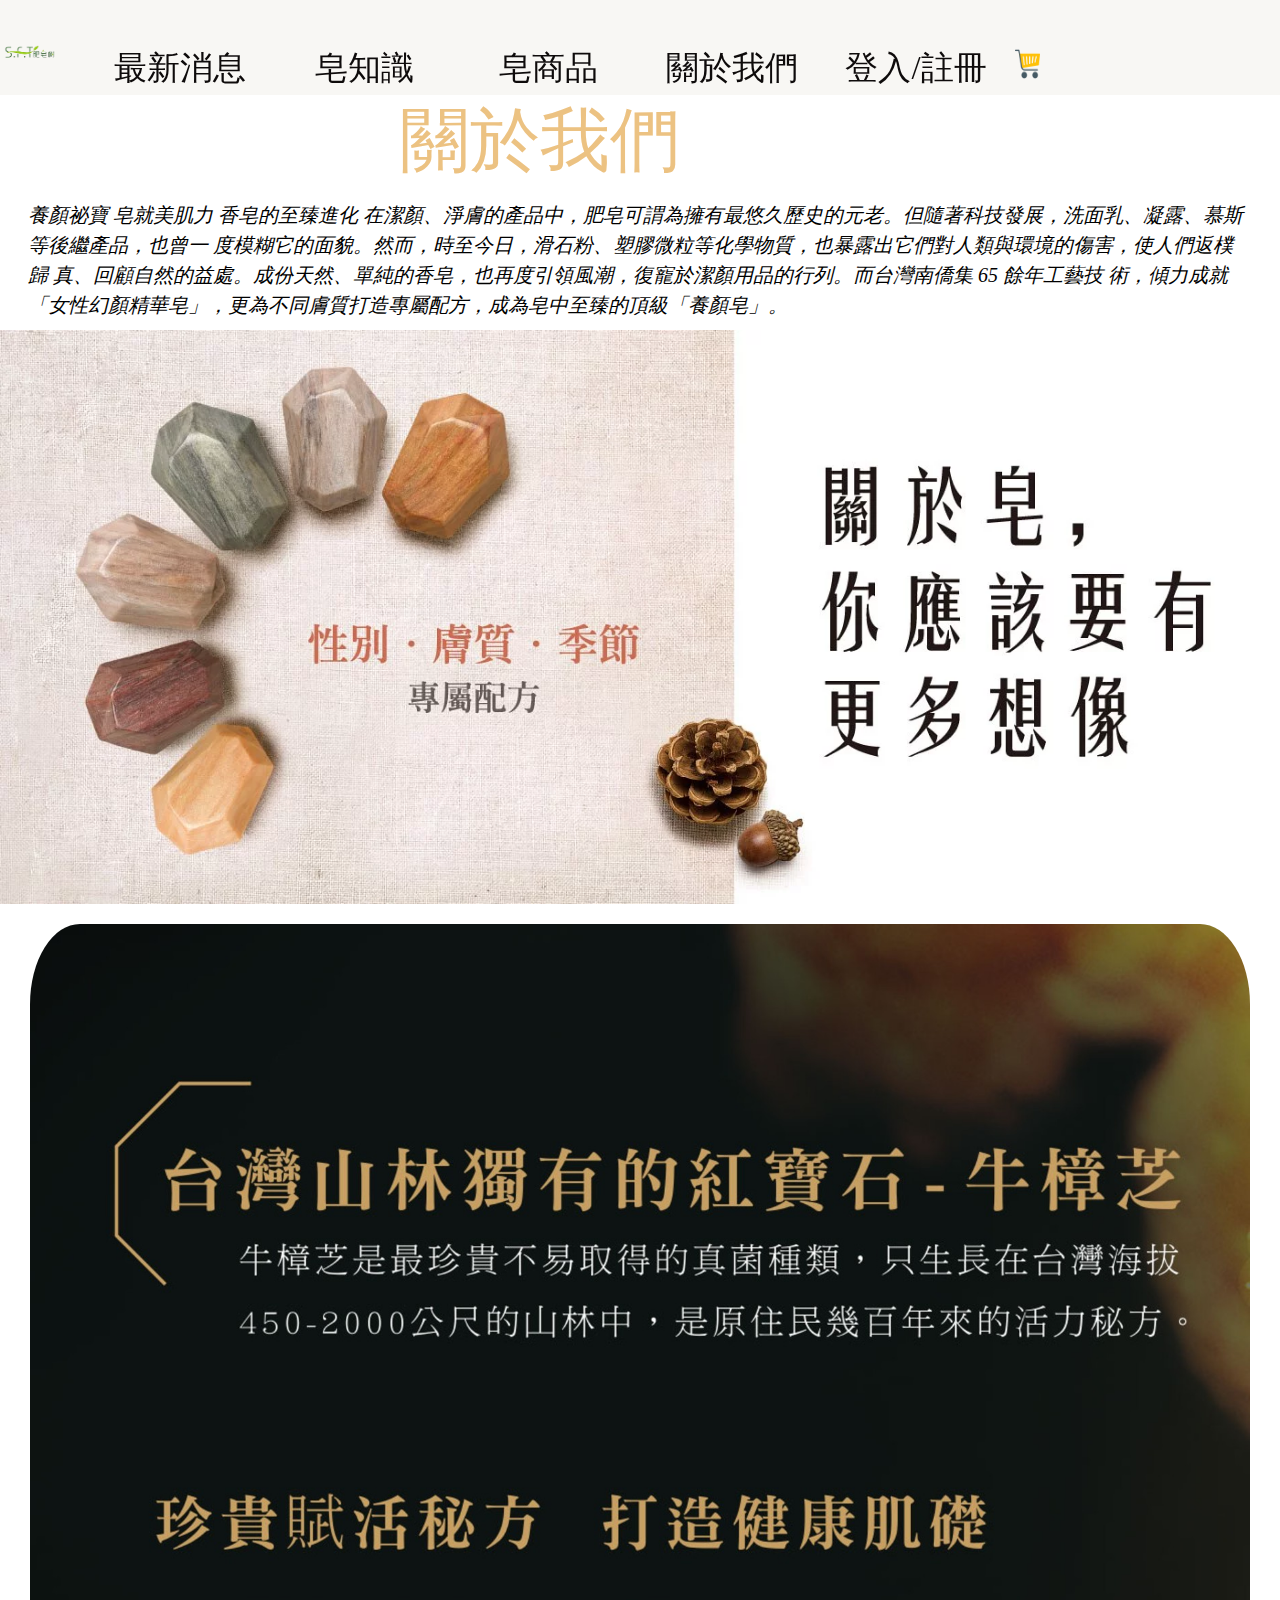
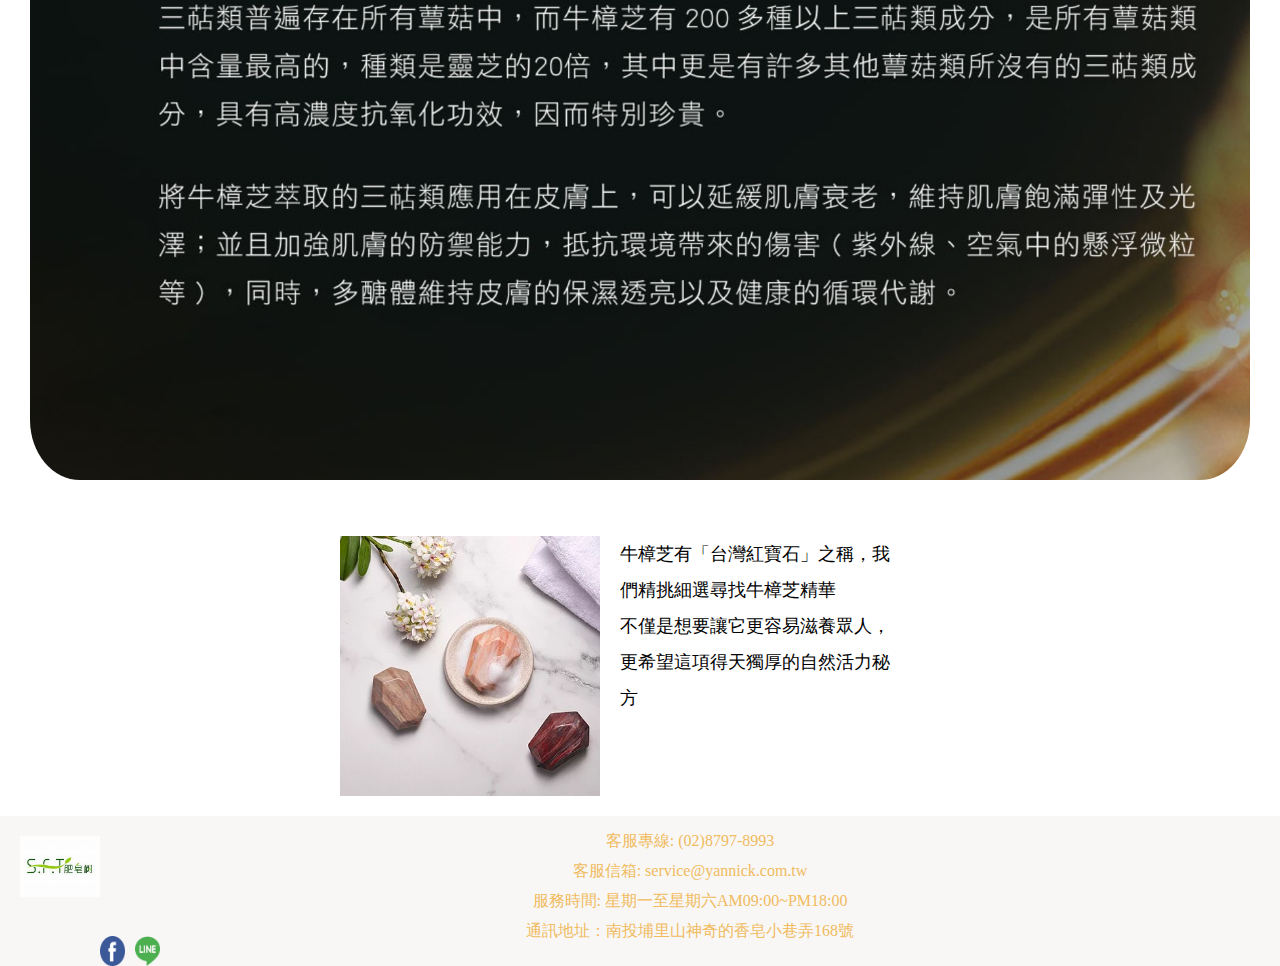
==== about.html @ 0e2ab1b0 "soap" ====
<!DOCTYPE html>
<html lang="en">
<head>
    <meta charset="UTF-8">
    <meta http-equiv="X-UA-Compatible" content="IE=edge">
    <meta name="viewport" content="width=, initial-scale=1.0">
    <title>關於我們</title>
    <link rel="stylesheet" href="./css2.css">
    <link rel="stylesheet" href="./css1.css">
    <link rel="stylesheet" href="./css3.css">
</head>
<body>
    <header>
        <div class="logo">
            <a href="./news.html">
                <img src="./img/op.png" class="img-fluid" alt="">
            </a> </div>
       
        
            <nav>
                <ul class="first">
                    <li>
                        <a href="./news.html" target="_blank">最新消息</a>
                       
                     </li>                 
                    <li>
                        <a href="./soap.html"target="_blank">皂知識
                    </li>
                    <li>
                        <a href="#">皂商品</a>
                    </li>
                    <li>
                        <a href="./about.html">關於我們</a>
                    </li>
                    <li>
                        <a href="./code.html">登入/註冊</a>
                    </li>
                    <li>
                        <a href="">
                            <img class="Ca" src="./img/chart.png" alt="">
                        </a>
                    </li>
                    
                </ul>
              
          
           
                
          
           
                  
                </nav>
            
           

          </div>
    </header>
    <div class="about3">
        <h1 class="about">關於我們</h1>

   
       <div class="ab1">
        <p class="Aa1">
            養顏祕寶 皂就美肌力 香皂的至臻進化
    
     在潔顏、淨膚的產品中，肥皂可謂為擁有最悠久歷史的元老。但隨著科技發展，洗面乳、凝露、慕斯等後繼產品，也曾一 度模糊它的面貌。然而，時至今日，滑石粉、塑膠微粒等化學物質，也暴露出它們對人類與環境的傷害，使人們返樸歸 真、回顧自然的益處。成份天然、單純的香皂，也再度引領風潮，復寵於潔顏用品的行列。而台灣南僑集 65 餘年工藝技 術，傾力成就「女性幻顏精華皂」，更為不同膚質打造專屬配方，成為皂中至臻的頂級「養顏皂」。
    
           </p>
        <img class="ab" src="./img/I關於.jpg" alt="">
       </div>
       <div class="ab3">
        <img class="aa3" src="./img/tree.jpg" alt="">
       </div>
       <br>
      <div class="d11">
       <div class="new1">
        
       
        <img src="./img/500.jpg" alt="">
     </div>
        <div class="word1">
        <p>牛樟芝有「台灣紅寶石」之稱，我們精挑細選尋找牛樟芝精華
            <br>
            不僅是想要讓它更容易滋養眾人，更希望這項得天獨厚的自然活力秘方</p>
        </div>
    
        
    </div>

</div>



 <footer>

    
    <a href="#">
        <img  class="footer3" src="./img/OIP.jpg" alt="">
       
    </a>
    <ul class="ful">
                        
        <li class="li1">
            
            <p class="ft_txt">客服專線: (02)8797-8993</p>
            <p class="ft_txt">客服信箱:  service@yannick.com.tw</p>
             <p class="ft_txt">服務時間: 星期一至星期六AM09:00~PM18:00</p>
            <p class="ft_txt">通訊地址：南投埔里山神奇的香皂小巷弄168號</p>
           
           
            

        </li>
       
        <div class="icon">
            <a href="#">
                <img class="fb" src="./img/145802.png" alt="">
            </a> 
            <a href=""> 
            <img class="fb2" src="./img/2111498.png" alt="">

            </a>
        </div>
    </ul> 
       
   
    
</footer>




</body>
</html>
---- css2.css ----
.new2{
    color: rgb(236, 194, 130);
  width: 100%;
padding-top: 50px;
  margin: 0 auto;  
 

font-family: Arial, Helvetica, sans-serif;
font-style: unset;
font-weight: 700;
font-size: 70px;
line-height: 120px;
padding-left: 26rem;


}

.a{
    max-width: 1200px;
margin: 30px auto ;
width: 100%;
}
.fi2{
    width: 1200px;
    height: 500px;
    margin: 0 auto;
    outline: 5px solid white;

    display: flex;
}

li{
    background-size: cover;
    background-position: center center;
    transition: .5s;
}

.item1{
   
    background-image: url(./img/new2.jpg);
    flex-grow: 3;
  
}

.item2{
  
    background-image: url(./img/newyear1.jpg);
    flex-grow: 3;
   
}



li:hover{
    flex-grow: 16;
}
.new5{
    text-align: center;
    padding-top: 1rem;
    padding-bottom: 1rem;
    padding-left: 1rem;
    color: rgb(40, 39, 39);
    font-weight: 700;
    font-size:60px;
}

.nember1{
    text-align: center;
    padding-top: 1rem;
    padding-bottom: 1rem;
    padding-left: 1rem;
    color: rgb(248, 202, 141);
    font-weight: 600;
    font-size:40px;
}
.girl{
    margin: 0 auto;
height: 600px;
    width: 700px;
   
    padding-bottom: 20px;
    border-radius: 5rem;
}
.hello3{
    padding-top: 10px;
    width: 90%;
    margin: 0 auto;
    padding-bottom: 20px;
}
---- css1.css ----
@import url(./reset.css);
a{
    text-decoration: none;
}
*{
    margin: 0;
    padding: 0;
    box-sizing: border-box;
    
  
}
header{
    background: rgba(247, 246, 242, 0.858);
   display: flex;
    align-items: end;
    position: fixed;
    top: 0%;
    left:0%;
    width: 100%;
  
}
.logo {
   
    width: 60px;
  padding-top: 10px;
   padding-bottom: 20px;
}
.first{
   
    margin: 0 auto;
    padding-bottom: 10px;
    padding-left: 30px;
    float: left;
}

.first > li > a{
 
    font-family: 'Inter';
    font-style: normal;
    
    text-decoration: none;
    color: rgb(14, 11, 11);
    font-size: 33px;

}
.first li a:hover{
    color: rgb(51, 213, 222);
}

.first > li {
    display: inline-block;
    text-align: center;
    position: relative;
      width: 180px;

}





img{
    display: block;
    width: 100%;
    margin: 0;
    padding: 0;
}
.img2{
    position: relative;
    width: 1122px;
padding-top: 0;
  
    background: url(./img/3.png);
}

.header1{
    
    width: 1010px;
    height: 80px;
    padding-top: 20px;
      margin: 30px auto;  
    color: rgb(252, 216, 124);
    
    font-family: Impact, 'Arial Narrow Bold', sans-serif;
    font-style: unset;
    font-weight: 600;
    font-size: 46px;
    line-height: 150px;
    padding-left: 30rem;

}

.img-fluid{
    width: 100%;
    padding-top: 20px;
}
.container{

max-width: 1200px;
margin: 30px auto ;
width: 100%;
}
.coffe{
    text-align: center;
    padding-top: 1rem;
    padding-bottom: 1rem;
    padding-left: 1rem;
    color: rgb(248, 202, 141);
    font-weight: 700;
    font-size:40px;

}
 .coffe1{
    padding-bottom: 50px;
    padding-left: 50px;
 margin: 0 auto;
 width: 100%;
 padding-bottom: 10px;
 padding-top: 10px;
 font-family: 'Inter';
font-style: normal;
font-weight: 200;
font-size: 20px;
line-height: 35px;
color: #000000;
 
 }   
 .img-fluid1{
    width: 100%;
    padding-left: 30px;
    padding-right: 30px;
    padding-bottom: 20px;
    border-radius: 5rem;
 }
 .img-fluid2{
    width: 100%;
    padding-left: 30px;
    padding-right: 30px;
    padding-bottom: 20px;
    border-radius: 5rem;
 }
footer{
  
    background: rgba(247, 246, 244, 0.858);
    text-align: center;
    width: 100%;
    top: 0%;
    left:0%;
 }


.footer3{
    width: 100px;
    padding-top: 20px;
    padding-left: 20px;
float: left;
}
.ful{
    margin: 0;
    padding: 0;
    overflow: hidden;
}

.li1{
    display: flex;
    flex-direction: column;
    justify-content: center;
}
.ft_txt{
   
    color: rgb(241, 187, 94);
    padding-top: 20px;
   line-height: 10px;
  
}

.fb{
    width: 30px;
    height: 30px;
    float: left;
  padding-right: 5px;
 
}
.fb2{
    width: 30px;
    height: 30px;
    float: left;
    padding-left: 5px;
    
}
.Ca{
    width: 30px;
    height: 30px;
    float: left;
    padding-left: 5px;

}
.about3{
    overflow: hidden;
}
---- css3.css ----
.about{
    color: rgb(236, 194, 130);
    width: 100%;
  padding-top: 80px;
    margin: 0 auto; 
     font-family: Arial, Helvetica, sans-serif;
  font-style: unset;
  font-weight: 500;
  font-size: 70px;
  line-height: 120px;
  padding-left: 25rem;
   
}
.ab{
    width: 100%;
   padding-bottom: 20px;
}
  .aa3{
    width: 100%;
    padding-left: 30px;
    padding-right: 30px;
    padding-bottom: 20px;
    border-radius: 5rem;

  }
.Aa1{
    margin: 0 auto;
    width: 100%;
    padding-bottom: 10px;
  padding-left: 28px;
  padding-right: 30px;
    font-family:'Inter';
font-style: italic;
font-weight: 250;
font-size: 20px;
line-height: 30px;
color: #000000;

}
.Aq{
    width: 100%;
    padding-left: 30px;
    padding-right: 30px;
    padding-bottom: 10px;
    border-radius: 5rem; 
}
.new6{
  color: rgb(236, 194, 130);
  width: 100%;
padding-top: 50px;
  margin: 0 auto; 
  font-family: Arial, Helvetica, sans-serif;
font-style: unset;
font-weight: 600;
font-size: 60px;
line-height: 170px;
padding-left: 26rem;
}
.item5{
   
  background-image: url(./img/A3.jpg);
  flex-grow: 3;

}

.item6{

  background-image: url(./img/Ad.jpg);
  flex-grow: 3;
 
 
}



li:hover{
  flex-grow: 16;
}
.new10{
  color: rgb(236, 194, 130);
  width: 100%;
padding-top: 30px;
  margin: 0 auto; 
  font-family: Arial, Helvetica, sans-serif;
font-style: unset;
font-weight: 300;
font-size: 40px;
line-height: 100px;
padding-left: 28rem;
}
.block{
  padding-top: 200px;
    margin: auto;
  
}
.login{
  padding: 20px ;
  border: 2px solid lightgray;
    background-color: #FFF4D8;
    width: 450px;
    height: 450px;
    margin:  auto;
    border-radius: 25px;
   
}
.account{
  padding-top: 20px;
    display: block;
  padding-bottom: 20px;
    height: 50px;
    margin:  0 auto;
    justify-content: center;
}


.q1{
  font-size: 35px;
  font-weight: 200;
  padding-left: 170px;
  
}
.AS{
 
  margin: 0 auto;
  width: 350px;
   
}
.AS input{
  width: 350px;
    height: 50px;
    border: 0px;
    border-radius: 20px;
    margin: 15px 25px 0 15px;
    font-size: 16px;
    padding-left: 15px;
}
.bot a{
  float: right;
    text-decoration: none;
    margin-top: 10px;
    margin-right: 15px;
    font-size: 20px;
}
a{
  color: #000;
}
.block button{
  width: 100px;
    height: 50px;
    color: rgb(15, 14, 9);
    margin: 30px 150px;
    border: 0;
    border-radius: 10px;
    font-size: 20px;
}
.blue{
  background-color: rgb(232, 200, 56);
}

.fbb{
  width: 400px;
    height: 50px;
    background-color: #0073B4;
    border-radius: 10px;
    margin: 22px 0;
   text-align: center;
}
.fbb p{
  font-family: Arial, Helvetica, sans-serif;
    color: white;
    text-align: center;
    text-decoration: none;
    display: block;
    float: left;
 text-align: center;
 line-height: 50px;
 
 width: 400px;
 height: 50px;
  
}
.new1   {
  width: 300px;
  float:left; /* 圖片在左邊 */
  padding: 20px;
}
.word1 p{
  font-size: 18px;
    line-height: 2;
   
    
}
.word1{
  float: left;  /* 文字在右邊 */
  width: 300px;
     padding: 20px 20px 0px 0px;
      
}
.d11{
margin: 0 auto;
width: 50%;

}
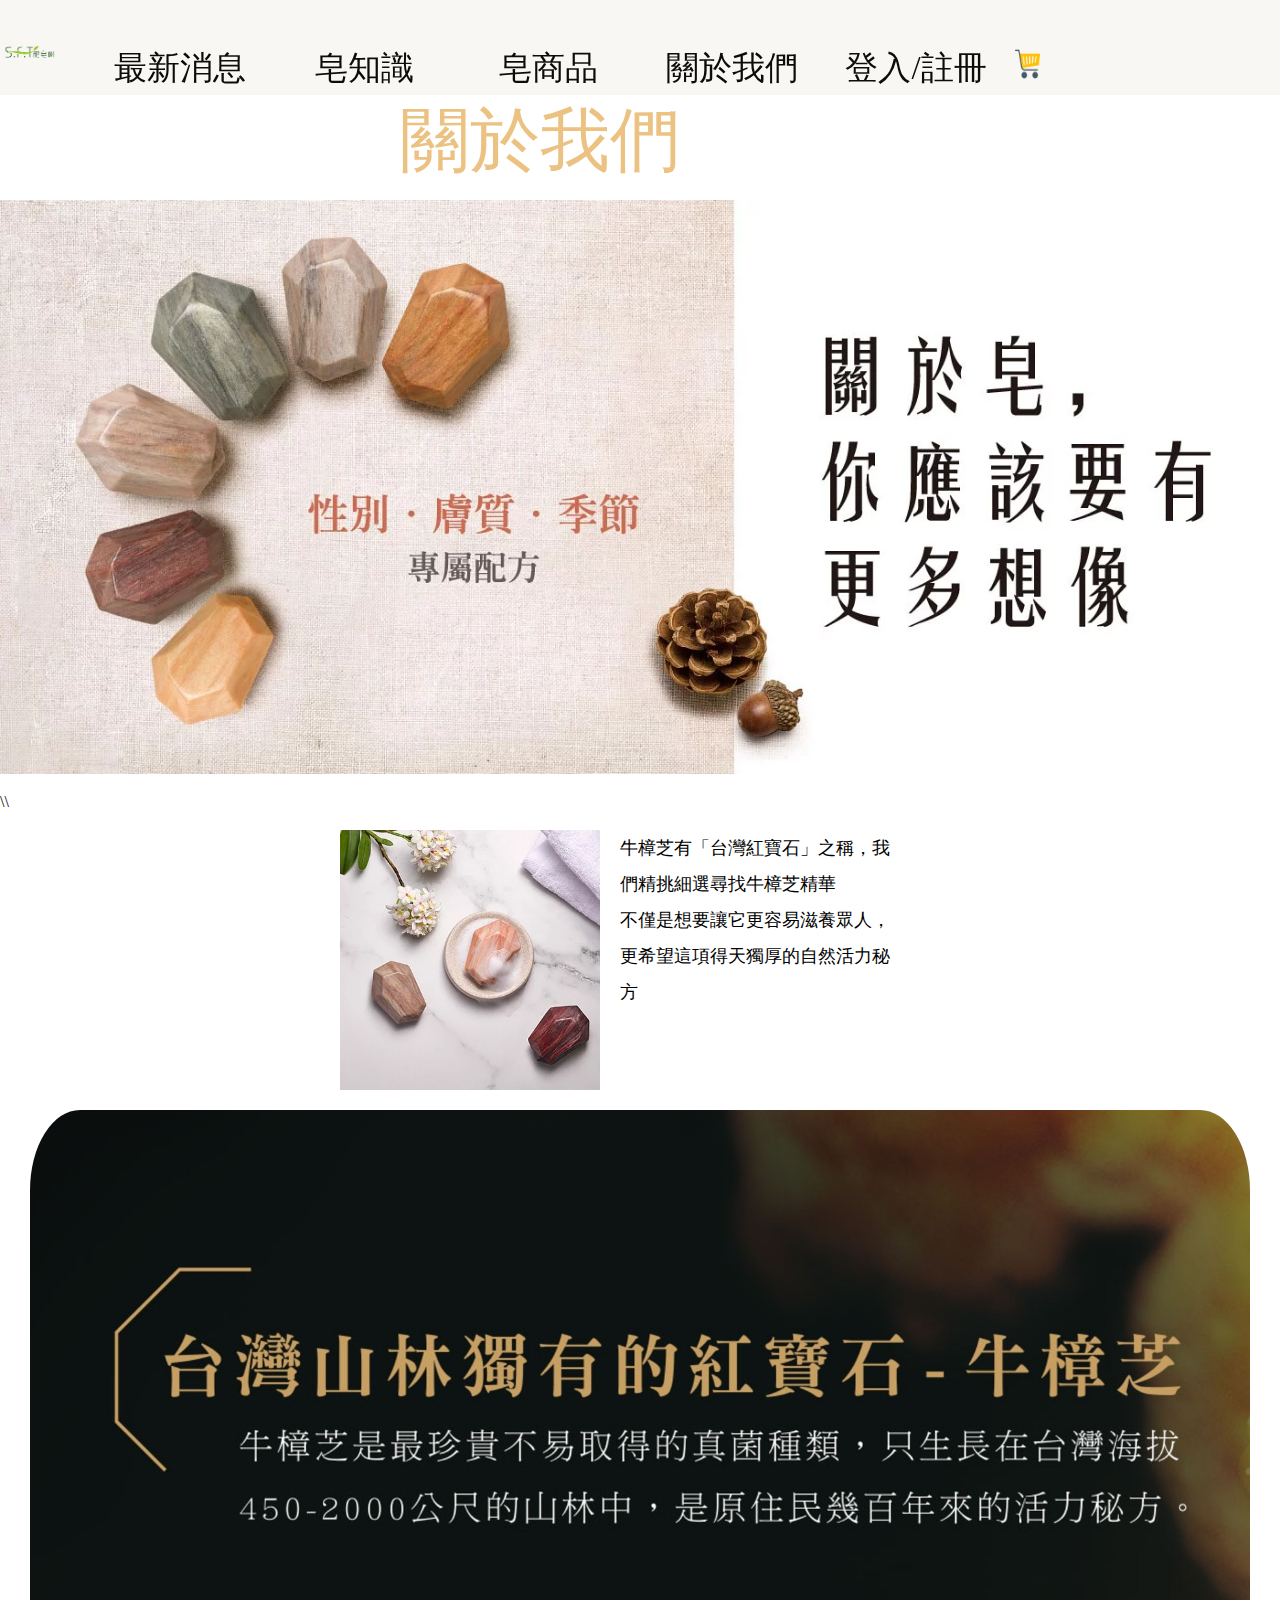
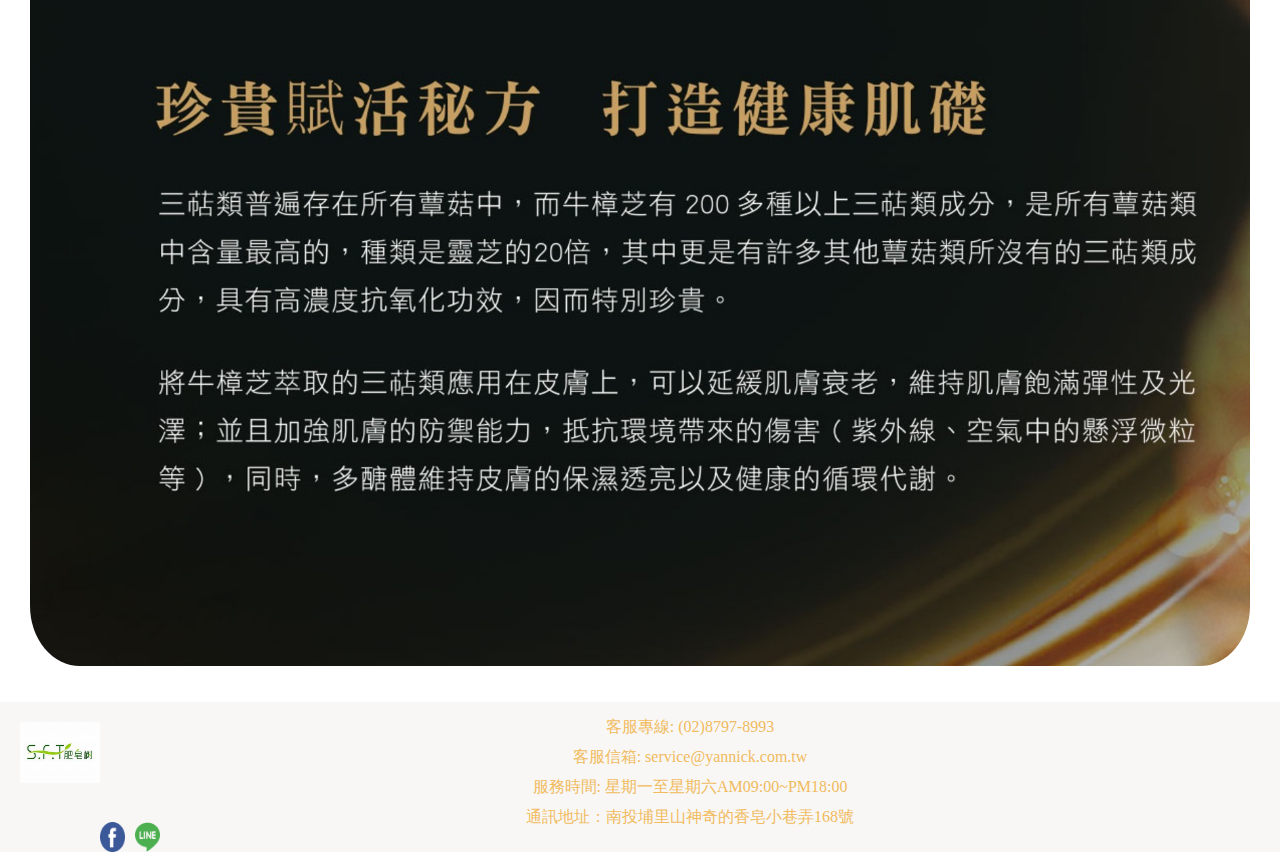
==== commit 494c0060: "index" ====
--- a/about.html
+++ b/about.html
@@ -12,7 +12,7 @@
 <body>
     <header>
         <div class="logo">
-            <a href="./news.html">
+            <a href="./index.html">
                 <img src="./img/op.png" class="img-fluid" alt="">
             </a> </div>
        
@@ -20,7 +20,7 @@
             <nav>
                 <ul class="first">
                     <li>
-                        <a href="./news.html" target="_blank">最新消息</a>
+                        <a href="./index.html" target="_blank">最新消息</a>
                        
                      </li>                 
                     <li>
@@ -59,36 +59,36 @@
         <h1 class="about">關於我們</h1>
 
    
-       <div class="ab1">
-        <p class="Aa1">
-            養顏祕寶 皂就美肌力 香皂的至臻進化
+     
     
-     在潔顏、淨膚的產品中，肥皂可謂為擁有最悠久歷史的元老。但隨著科技發展，洗面乳、凝露、慕斯等後繼產品，也曾一 度模糊它的面貌。然而，時至今日，滑石粉、塑膠微粒等化學物質，也暴露出它們對人類與環境的傷害，使人們返樸歸 真、回顧自然的益處。成份天然、單純的香皂，也再度引領風潮，復寵於潔顏用品的行列。而台灣南僑集 65 餘年工藝技 術，傾力成就「女性幻顏精華皂」，更為不同膚質打造專屬配方，成為皂中至臻的頂級「養顏皂」。
-    
-           </p>
+        
         <img class="ab" src="./img/I關於.jpg" alt="">
        </div>
+      
+      \\
+        <div class="d11">
+            <div class="new1">
+             
+            
+             <img src="./img/500.jpg" alt="">
+          </div>
+             <div class="word1">
+             <p>牛樟芝有「台灣紅寶石」之稱，我們精挑細選尋找牛樟芝精華
+                 <br>
+                 不僅是想要讓它更容易滋養眾人，更希望這項得天獨厚的自然活力秘方</p>
+             </div>
+         
+             
+         </div>
+     
+     </div>
+     
+ 
        <div class="ab3">
         <img class="aa3" src="./img/tree.jpg" alt="">
        </div>
        <br>
-      <div class="d11">
-       <div class="new1">
-        
-       
-        <img src="./img/500.jpg" alt="">
-     </div>
-        <div class="word1">
-        <p>牛樟芝有「台灣紅寶石」之稱，我們精挑細選尋找牛樟芝精華
-            <br>
-            不僅是想要讓它更容易滋養眾人，更希望這項得天獨厚的自然活力秘方</p>
-        </div>
-    
-        
-    </div>
-
-</div>
-
+     
 
 
  <footer>
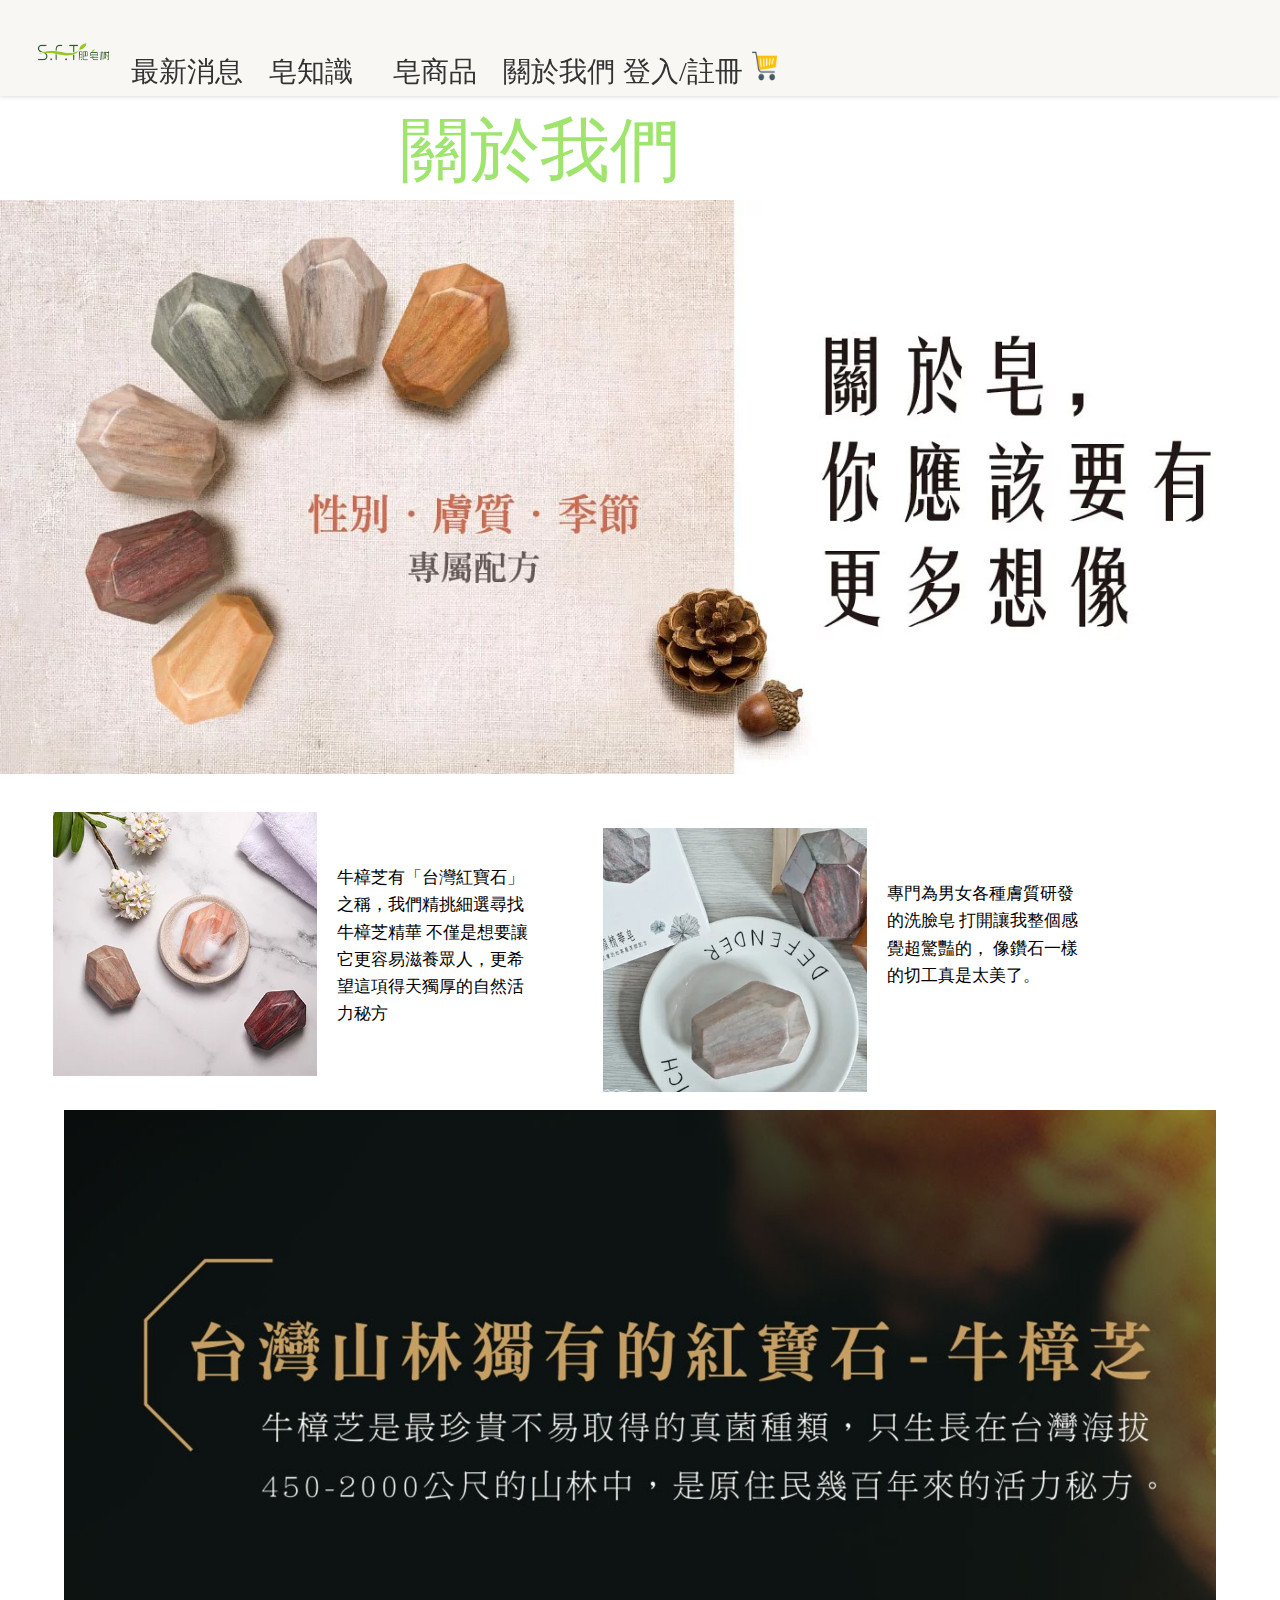
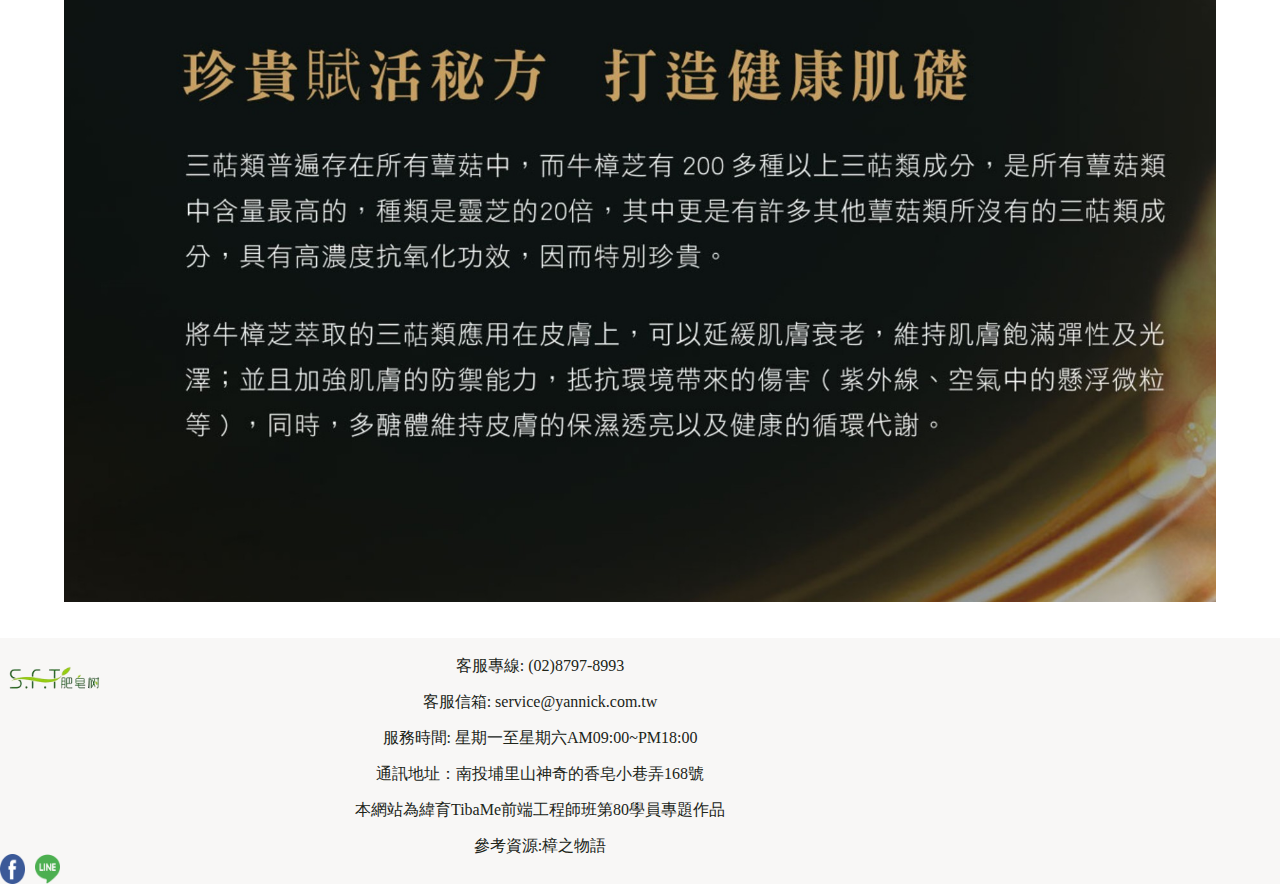
==== commit 8e879991: "commit"y"" ====
--- a/about.html
+++ b/about.html
@@ -4,10 +4,15 @@
     <meta charset="UTF-8">
     <meta http-equiv="X-UA-Compatible" content="IE=edge">
     <meta name="viewport" content="width=, initial-scale=1.0">
-    <title>關於我們</title>
+    <title>肥皂樹</title>
+    <link rel="stylesheet" href="https://cdn.jsdelivr.net/npm/bootstrap-icons@1.9.1/font/bootstrap-icons.css">
     <link rel="stylesheet" href="./css2.css">
     <link rel="stylesheet" href="./css1.css">
     <link rel="stylesheet" href="./css3.css">
+    <link rel="stylesheet" href="./RWD1.css">
+    
+
+  <!-- <link rel="stylesheet" href="./jquary.js"> -->
 </head>
 <body>
     <header>
@@ -17,39 +22,45 @@
             </a> </div>
        
         
-            <nav>
+            <section class="nav navshow">
                 <ul class="first">
-                    <li>
-                        <a href="./index.html" target="_blank">最新消息</a>
-                       
+                    <li class="navitem">
+                        <a href="./index.html">最新消息</a>
                      </li>                 
-                    <li>
-                        <a href="./soap.html"target="_blank">皂知識
+                    <li class="navitem">
+                        <a href="./soap.html">皂知識
                     </li>
-                    <li>
-                        <a href="#">皂商品</a>
+                    <li class="navitem">
+                        <a href="./soap shopping.html">皂商品</a>
                     </li>
-                    <li>
+                    <li  class="navitem">
                         <a href="./about.html">關於我們</a>
                     </li>
-                    <li>
+                    <li class="navitem">
                         <a href="./code.html">登入/註冊</a>
                     </li>
-                    <li>
+                    <li class="navitem">
                         <a href="">
                             <img class="Ca" src="./img/chart.png" alt="">
                         </a>
                     </li>
-                    
                 </ul>
-              
+            </section>
+            
+                <div class="hanger">
+                  <a  href=""><svg xmlns="http://www.w3.org/2000/svg" width="26" height="26" fill="currentColor" class="bi bi-text-center" viewBox="0 0 16 16" >
+                        <path fill-rule="evenodd" d="M4 12.5a.5.5 0 0 1 .5-.5h7a.5.5 0 0 1 0 1h-7a.5.5 0 0 1-.5-.5zm-2-3a.5.5 0 0 1 .5-.5h11a.5.5 0 0 1 0 1h-11a.5.5 0 0 1-.5-.5zm2-3a.5.5 0 0 1 .5-.5h7a.5.5 0 0 1 0 1h-7a.5.5 0 0 1-.5-.5zm-2-3a.5.5 0 0 1 .5-.5h11a.5.5 0 0 1 0 1h-11a.5.5 0 0 1-.5-.5z"/>
+                      </svg>
+                        </a>
+                       </div>
+                       
           
            
                 
           
            
                   
-                </nav>
+               
             
            
 
@@ -65,39 +76,50 @@
         <img class="ab" src="./img/I關於.jpg" alt="">
        </div>
       
-      \\
+      
         <div class="d11">
             <div class="new1">
              
             
-             <img src="./img/500.jpg" alt="">
+             <img class="img22" src="./img/500.jpg" alt="">
           </div>
              <div class="word1">
              <p>牛樟芝有「台灣紅寶石」之稱，我們精挑細選尋找牛樟芝精華
-                 <br>
+                 
                  不僅是想要讓它更容易滋養眾人，更希望這項得天獨厚的自然活力秘方</p>
              </div>
          
              
          </div>
-     
+     <br>
+
      </div>
-     
+     <div class="a12">
+        <img  class="img22" src="./img/8.jpg" alt="">
+       </div>
+      <div class="word1">
+       <p> 專門為男女各種膚質研發的洗臉皂 打開讓我整個感覺超驚豔的，
+  像鑽石一樣的切工真是太美了。</p>
+
+             </div>
  
-       <div class="ab3">
+
+ 
+     <div class="ab3">
         <img class="aa3" src="./img/tree.jpg" alt="">
        </div>
+       
        <br>
-     
-
+      
 
  <footer>
 
     
     <a href="#">
-        <img  class="footer3" src="./img/OIP.jpg" alt="">
+        <img  class="footer3" src="./img/op.png" alt="">
        
     </a>
+    <iframe class="sec" src="https://www.google.com/maps/embed?pb=!1m14!1m8!1m3!1d14458.847765573804!2d121.5606384!3d25.043848!3m2!1i1024!2i768!4f13.1!3m3!1m2!1s0x0%3A0xc82b0f87ff7df9dc!2z5p2-5bGx5paH5Ym15ZyS5Y2A!5e0!3m2!1szh-TW!2stw!4v1666614378036!5m2!1szh-TW!2stw" width="280" height="200" style="border: 0" allowfullscreen="" loading="lazy" referrerpolicy="no-referrer-when-downgrade"></iframe>
     <ul class="ful">
                         
         <li class="li1">
@@ -106,12 +128,18 @@
             <p class="ft_txt">客服信箱:  service@yannick.com.tw</p>
              <p class="ft_txt">服務時間: 星期一至星期六AM09:00~PM18:00</p>
             <p class="ft_txt">通訊地址：南投埔里山神奇的香皂小巷弄168號</p>
-           
+          
+                   <p class="ft_txt" > 本網站為緯育TibaMe前端工程師班第80學員專題作品</p>
+                
+                   <p class="ft_txt">參考資源:樟之物語</p>
            
             
 
         </li>
-       
+      
+    </ul> 
+
+    
         <div class="icon">
             <a href="#">
                 <img class="fb" src="./img/145802.png" alt="">
@@ -121,14 +149,12 @@
 
             </a>
         </div>
-    </ul> 
-       
-   
     
 </footer>
 
 
-
+<script src="https://ajax.googleapis.com/ajax/libs/jquery/3.6.1/jquery.min.js"></script>
+<script src="jquary.js"></script>
 
 </body>
 </html>--- a/css2.css
+++ b/css2.css
@@ -1,20 +1,19 @@
 
 
 .new2{
-    color: rgb(236, 194, 130);
-  width: 100%;
-padding-top: 50px;
-  margin: 0 auto;  
- 
-
-font-family: Arial, Helvetica, sans-serif;
-font-style: unset;
-font-weight: 700;
-font-size: 70px;
-line-height: 120px;
-padding-left: 26rem;
-
-
+   
+    color: rgb(159 229 109);
+    width: 100%;
+  padding-top: 78px;
+    margin: 0 auto;  
+   text-align: center;
+  
+  font-family: Arial, Helvetica, sans-serif;
+  font-style: unset;
+  font-weight: 700;
+  font-size: 70px;
+  line-height: 100px;
+  
 }
 
 .a{
@@ -23,42 +22,23 @@
 width: 100%;
 }
 .fi2{
-    width: 1200px;
-    height: 500px;
+   width: 100%;
     margin: 0 auto;
     outline: 5px solid white;
 
-    display: flex;
+    display: block;
 }
 
 li{
     background-size: cover;
     background-position: center center;
-    transition: .5s;
-}
-
-.item1{
-   
-    background-image: url(./img/new2.jpg);
-    flex-grow: 3;
-  
-}
-
-.item2{
-  
-    background-image: url(./img/newyear1.jpg);
-    flex-grow: 3;
-   
+    
 }
 
 
-
-li:hover{
-    flex-grow: 16;
-}
 .new5{
     text-align: center;
-    padding-top: 1rem;
+    padding-top: 5rem;
     padding-bottom: 1rem;
     padding-left: 1rem;
     color: rgb(40, 39, 39);
@@ -71,21 +51,16 @@
     padding-top: 1rem;
     padding-bottom: 1rem;
     padding-left: 1rem;
-    color: rgb(248, 202, 141);
+    color: rgb(107, 100, 58);;
     font-weight: 600;
     font-size:40px;
 }
 .girl{
     margin: 0 auto;
-height: 600px;
-    width: 700px;
+width: 80%;
    
     padding-bottom: 20px;
     border-radius: 5rem;
 }
-.hello3{
-    padding-top: 10px;
-    width: 90%;
-    margin: 0 auto;
-    padding-bottom: 20px;
-}+
+
--- a/css1.css
+++ b/css1.css
@@ -9,7 +9,9 @@
     
   
 }
+ 
 header{
+    box-shadow: 0 0 5px hsl(0deg 0% 60% / 45%);
     background: rgba(247, 246, 242, 0.858);
    display: flex;
     align-items: end;
@@ -17,19 +19,20 @@
     top: 0%;
     left:0%;
     width: 100%;
-  
+   
 }
 .logo {
    
-    width: 60px;
+    width: 80px;
   padding-top: 10px;
-   padding-bottom: 20px;
-}
+   padding-bottom: 10px;
+}
+
 .first{
    
     margin: 0 auto;
     padding-bottom: 10px;
-    padding-left: 30px;
+    padding-left: 47px;
     float: left;
 }
 
@@ -39,19 +42,19 @@
     font-style: normal;
     
     text-decoration: none;
-    color: rgb(14, 11, 11);
-    font-size: 33px;
+    color: rgb(51, 51, 49);
+    font-size: 28px;
 
 }
 .first li a:hover{
-    color: rgb(51, 213, 222);
+    color: rgb(226, 208, 152);
 }
 
 .first > li {
     display: inline-block;
     text-align: center;
     position: relative;
-      width: 180px;
+      width: 120px;
 
 }
 
@@ -64,6 +67,7 @@
     width: 100%;
     margin: 0;
     padding: 0;
+    
 }
 .img2{
     position: relative;
@@ -75,8 +79,8 @@
 
 .header1{
     
-    width: 1010px;
-    height: 80px;
+    width: 1100px;
+    height: 90px;
     padding-top: 20px;
       margin: 30px auto;  
     color: rgb(252, 216, 124);
@@ -92,12 +96,14 @@
 
 .img-fluid{
     width: 100%;
-    padding-top: 20px;
+    padding-top: 3px;
+    padding-left: 10px;
+    padding-right: 10px;
 }
 .container{
 
 max-width: 1200px;
-margin: 30px auto ;
+margin:  20px auto 0;
 width: 100%;
 }
 .coffe{
@@ -105,23 +111,23 @@
     padding-top: 1rem;
     padding-bottom: 1rem;
     padding-left: 1rem;
-    color: rgb(248, 202, 141);
+    color: rgb(159 229 109);
     font-weight: 700;
     font-size:40px;
 
 }
  .coffe1{
-    padding-bottom: 50px;
-    padding-left: 50px;
+    
+  
  margin: 0 auto;
  width: 100%;
  padding-bottom: 10px;
  padding-top: 10px;
  font-family: 'Inter';
 font-style: normal;
-font-weight: 200;
+font-weight: 400;
 font-size: 20px;
-line-height: 35px;
+line-height: 30px;
 color: #000000;
  
  }   
@@ -134,25 +140,26 @@
  }
  .img-fluid2{
     width: 100%;
-    padding-left: 30px;
-    padding-right: 30px;
+    margin: auto;
+   
+    padding-left: 10px;
+    padding-right: 10px;
     padding-bottom: 20px;
-    border-radius: 5rem;
  }
 footer{
-  
+    overflow: hidden;
     background: rgba(247, 246, 244, 0.858);
     text-align: center;
     width: 100%;
     top: 0%;
     left:0%;
+ 
  }
 
 
 .footer3{
-    width: 100px;
-    padding-top: 20px;
-    padding-left: 20px;
+    width: 110px;
+  
 float: left;
 }
 .ful{
@@ -168,9 +175,9 @@
 }
 .ft_txt{
    
-    color: rgb(241, 187, 94);
+    color: rgb(32, 36, 24);
     padding-top: 20px;
-   line-height: 10px;
+  
   
 }
 
@@ -198,3 +205,28 @@
 .about3{
     overflow: hidden;
 }
+
+
+.hello3{
+   
+        padding-top: 10px;
+        width: 80%;
+        margin: 0 auto;
+        padding-bottom: 10px;
+   
+
+   
+}
+.logo img{
+     display: block;
+    width: 128px;
+    padding-top: 10px;
+    padding-left:30px;
+    /* vertical-align: middle; */
+}
+.fi2{
+    width: 100%;
+    margin: 0;
+    padding: 0;
+}
+
--- a/css3.css
+++ b/css3.css
@@ -1,14 +1,15 @@
 .about{
-    color: rgb(236, 194, 130);
-    width: 100%;
-  padding-top: 80px;
-    margin: 0 auto; 
+    color: rgb(159 229 109);
+    width: 100%;
+    padding-top: 100px;
+    margin: 0 auto;  padding-left: 25rem;
+  margin: auto;
      font-family: Arial, Helvetica, sans-serif;
   font-style: unset;
-  font-weight: 500;
+  font-weight: 550;
   font-size: 70px;
-  line-height: 120px;
-  padding-left: 25rem;
+  line-height: 100px;
+ 
    
 }
 .ab{
@@ -16,12 +17,11 @@
    padding-bottom: 20px;
 }
   .aa3{
-    width: 100%;
-    padding-left: 30px;
-    padding-right: 30px;
+   max-width: 100%;
+   
     padding-bottom: 20px;
-    border-radius: 5rem;
-
+   
+    margin: auto;
   }
 .Aa1{
     margin: 0 auto;
@@ -45,62 +45,49 @@
     border-radius: 5rem; 
 }
 .new6{
-  color: rgb(236, 194, 130);
+  color: rgb(159 229 109);
   width: 100%;
-padding-top: 50px;
+  padding-top: 100px;
   margin: 0 auto; 
   font-family: Arial, Helvetica, sans-serif;
 font-style: unset;
 font-weight: 600;
 font-size: 60px;
-line-height: 170px;
-padding-left: 26rem;
-}
-.item5{
-   
-  background-image: url(./img/A3.jpg);
-  flex-grow: 3;
-
-}
-
-.item6{
-
-  background-image: url(./img/Ad.jpg);
-  flex-grow: 3;
- 
- 
-}
-
-
-
-li:hover{
-  flex-grow: 16;
-}
+line-height: 90px;
+padding-left: 28rem;
+}
+
+
+
+
+
 .new10{
-  color: rgb(236, 194, 130);
+  color: rgb(159 229 109);
   width: 100%;
-padding-top: 30px;
-  margin: 0 auto; 
+padding-top: 25px;
+padding-bottom: 10px;
+  margin: auto; 
   font-family: Arial, Helvetica, sans-serif;
 font-style: unset;
-font-weight: 300;
-font-size: 40px;
+font-weight: 600;
+font-size: 50px;
 line-height: 100px;
-padding-left: 28rem;
+padding-left: 30rem;
 }
 .block{
-  padding-top: 200px;
+  padding-top: 140px;
     margin: auto;
-  
+  padding-bottom: 20px;
 }
 .login{
+  box-shadow: 0 0 5px hsl(0deg 0% 60% / 45%);
   padding: 20px ;
-  border: 2px solid lightgray;
-    background-color: #FFF4D8;
+  border: 2px solid rgb(242, 210, 142);
+    background-color: #f0e8bf;
     width: 450px;
     height: 450px;
     margin:  auto;
-    border-radius: 25px;
+
    
 }
 .account{
@@ -115,9 +102,9 @@
 
 .q1{
   font-size: 35px;
-  font-weight: 200;
+  font-weight:bold;
   padding-left: 170px;
-  
+ color: rgb(218, 125, 20); 
 }
 .AS{
  
@@ -152,6 +139,7 @@
     border: 0;
     border-radius: 10px;
     font-size: 20px;
+   
 }
 .blue{
   background-color: rgb(232, 200, 56);
@@ -182,22 +170,123 @@
 .new1   {
   width: 300px;
   float:left; /* 圖片在左邊 */
-  padding: 20px;
+ padding: 18px;
+ 
 }
 .word1 p{
-  font-size: 18px;
-    line-height: 2;
-   
+
+  font-size: 17px;
+    line-height: 1.6;
+   margin-left: 37px;
     
 }
 .word1{
   float: left;  /* 文字在右邊 */
+  width: 250px;
+  
+      padding-top: 70px;
+      padding-right: 20px;
+}
+.d11{
+
+width: 60%;
+
+}
+.a12{
   width: 300px;
-     padding: 20px 20px 0px 0px;
-      
-}
-.d11{
-margin: 0 auto;
-width: 50%;
-
-}+float:left; /* 圖片在左邊 */
+padding: 18px;
+
+}
+.ab3{
+  width: 90%;
+ margin: auto;
+}
+.Ma ul {
+
+display: flex;
+  flex-wrap: wrap;
+  text-align: center;
+  justify-content: center;
+}
+ul{
+  list-style: none;
+}
+.Ma .G1{
+  
+  width: 250px;
+  
+  box-shadow: 0 0 5px hsl(0deg 0% 60% / 45%);
+  margin:0 auto;
+ 
+ 
+}
+.Ma h2{
+  padding-right: 1.3rem;
+padding-left: 2px;
+    color: #82796a;
+    font-size: 22px;
+    margin-top: 20px;
+    margin-bottom: 20px;
+}
+.Ma p {
+  padding-right: 2px;
+  padding-left: 2px;
+  color: #3d3932;
+  font-family: 'Lato', sans-serif;
+  font-size: 20px;
+  margin-bottom: 10px;
+}
+  
+
+  .Ma .shopbtn {
+    background-color: #73d247;
+    color: rgb(16, 12, 12);
+    display: block;
+    margin: 0 auto;
+    width: 120px;
+    line-height: 2;
+    font-size: 14px;
+    text-align: center;
+    border-radius: 10px;
+    margin-bottom: 20px;
+    margin-top: 20px;
+}
+.Ma li a{
+  text-decoration: none;
+}
+div{
+  display:block;
+}
+.Ma img {
+  transition: transform 0.5s ease-in-out;
+}
+.hanger .bi{
+  display: none;
+  margin-bottom: 10px;
+}
+.img22{
+  margin-left: 35px;
+}
+.fi2{
+  position: relative;
+  margin: auto;
+  height: 460px;
+  width: 100%;
+
+}
+.fi2 img {
+  position: absolute;
+  top: 0;
+  left: 50%;
+  transform: translateX(-50%);
+  display: none;
+  overflow: hidden;
+  
+}
+.sec{
+float: right;
+margin-right: 30px;
+margin-top: 20px
+
+  }--- a/RWD1.css
+++ b/RWD1.css
@@ -0,0 +1,305 @@
+@media screen  and (max-width: 414px){
+    header {
+       
+        
+        max-width: 414px;
+        width: 100%;
+        margin: 0 auto;
+        justify-content: space-between;
+        position: fixed;
+        z-index: 5;
+    }
+        
+    
+    .logo{
+       
+      padding-left: 0;
+     padding-bottom: 5px;
+       
+    }
+    
+   .hanger .bi{
+    
+   display: block;
+    max-width: 60px;
+    align-items: center;
+    margin-left: 20px;
+   margin-right: 20px;
+   }
+ img{
+    width: 100%;
+    display: block;
+ }
+ .new6{
+    color: rgb(159, 229, 109);
+    width: 100%;
+  
+    margin: 0 auto;
+    font-family: Arial, Helvetica, sans-serif;
+    font-style: unset;
+    font-weight: bold;
+    font-size: 45px;
+    line-height: 60px;
+  padding-left: 120px;
+    padding-top: 100px;
+ }
+ .new10{
+    color:rgb(159 229 109);
+    width: 100%;
+    padding-top: 25px;
+    padding-bottom: 30px;
+    margin: auto;
+    font-family: Arial, Helvetica, sans-serif;
+    font-style: unset;
+    font-weight: bold;
+    font-size: 30px;
+    line-height: 10px;
+    padding-left: 136px;
+ }
+ .about{
+    color: rgb(159 229 109);
+    width: 100%;
+   margin-top: 40px;
+    padding-bottom: 10px;
+    margin:0 auto;
+    font-family: Arial, Helvetica, sans-serif;
+    font-style: unset;
+    font-weight: bold;
+    font-size: 40px;
+   
+    padding-left: 149px;
+ }
+ .new2{
+    color:  rgb(159 229 109);
+    width: 100%;
+    padding-top: 76px;
+    margin: 0 auto;
+    font-family: Arial, Helvetica, sans-serif;
+    font-style: unset;
+    font-weight: bold;
+    font-size: 45px;
+    line-height: 50px;
+
+ }
+  .nember1{
+   text-align: center;
+    
+    padding-bottom: 16px;
+    padding-left: 10px;
+    color: rgb(187 148 85);
+    font-weight: 600;
+    font-size: 17px;
+  } 
+  .coffe {
+   text-align: center;
+   padding-top: 1rem;
+   padding-bottom: 10px;
+   padding-left: 1rem;
+   color: rgb(159 229 109);
+   font-weight: 700;
+   font-size: 30px;
+}
+.coffe1{
+   padding-left: 20px;
+padding-right: 20px;
+    width: 100%;
+    padding-bottom: 10px;
+    padding-top: 5px;
+    font-family: 'Inter';
+    font-style: normal;
+    font-weight: 500;
+    font-size: 20px;
+    line-height: 27px;
+    color: #000000;
+    
+}
+.new5 {
+   text-align: center;
+   padding-top: 1rem;
+   padding-bottom: 5px;
+   padding-left: 1rem;
+   color: rgb(40, 39, 39);
+   font-weight: 700;
+   font-size: 40px;
+}
+.new1 {
+   width: 400px;
+   float: left;
+}
+.img22 {
+   margin-left: 10px;
+}.word1 {
+   float: left;
+   width: 320px;
+padding-top: 0;
+padding-left: 50px;
+}
+
+.word1 p {
+   font-size: 17px;
+   line-height: 1.6;
+   margin-left: 37px;
+   padding-bottom: 20px;
+}
+.a12 {
+   width: 400px;
+   float: left;
+
+}
+footer{
+ display: block;
+ margin: 0 auto;
+}
+.ft_txt{
+   color: rgb(7, 7, 5);
+    padding-top: 13px;
+   font-size: 12px;
+}
+.li1{
+   display: flex;
+   flex-direction: column;
+   justify-content: center;
+}
+.nav{  
+   display: block;
+
+    margin: auto;
+    position: absolute;
+    top: 100px;
+    width: 100%;
+    padding-top: 20px;
+    background-color: rgb(250, 234, 208);
+    /* display: none; */
+}
+/* ============================================= */
+
+/* ============================================ */
+.navshow{
+   opacity: 1;
+   
+    pointer-events: auto;
+   
+}
+
+.first{
+   display: flex;
+    flex-direction: column;
+    width: 100%;
+    align-items: center;
+    padding-left: 0;
+}
+.navitem{
+   width: 100%;
+   display: flex;
+  
+ 
+  
+    
+    text-align: center;
+    transition: all .4s linear;
+}
+.nav li a {
+   
+   text-align: center;
+}
+.nav a{
+    display: block;
+    text-align: center;
+    line-height: 56px;
+    text-decoration: none;
+    color: white;
+   
+   
+    position: relative;
+}
+/*jquery */
+.nb{
+   display: none;
+} 
+
+.login {
+   box-shadow: 0 0 5px hsl(0deg 0% 60% / 45%);
+   border: 2px solid rgb(242, 210, 142);
+   background-color: #f0e8bf;
+   width: 380px;
+   height: 450px;
+   margin: auto;
+  
+}
+
+
+.q1 {
+   font-size: 35px;
+   font-weight: bold;
+   padding-left: 151px;
+   color: rgb(218, 125, 20);
+}
+.AS input {
+   width: 300px;
+   height: 50px;
+   border: 0px;
+   border-radius: 20px;
+   margin: 15px 25px 0 15px;
+   font-size: 16px;
+   padding-left: 15px;
+}
+
+.bot a {
+   float: right;
+   text-decoration: none;
+   margin-top: 10px;
+   margin-right: 25px;
+   font-size: 20px;
+
+}
+
+.fbb p {
+   margin-right: 30px;
+   padding-right: 80px;
+   font-family: Arial, Helvetica, sans-serif;
+   color: white;
+   text-align: center;
+   text-decoration: none;
+   display: block;
+   float: left;
+   text-align: center;
+   line-height: 50px;
+   width: 400px;
+   height: 50px;
+}
+.fbb {
+   width: 300px;
+   height: 50px;
+   background-color: #0073B4;
+   border-radius: 10px;
+   /* margin: 22px 0; */
+   text-align: center;
+}
+.block {
+   padding-top: 120px;
+   margin: auto;
+   padding-bottom: 128px;
+}
+.fi2 {
+   position: relative;
+   margin: auto;
+   height: 180px;
+   width: 100%;
+}
+.img-fluid{
+   width: 100%;
+   
+   padding-left: 5px;
+   padding-right: 5px;
+}
+.sec{
+   height: 120px;
+width: 110px;
+right: 0;
+bottom: 0px;
+margin-left: 20px;
+   margin-right: 20px;
+   margin-top: 39px
+   
+}
+}